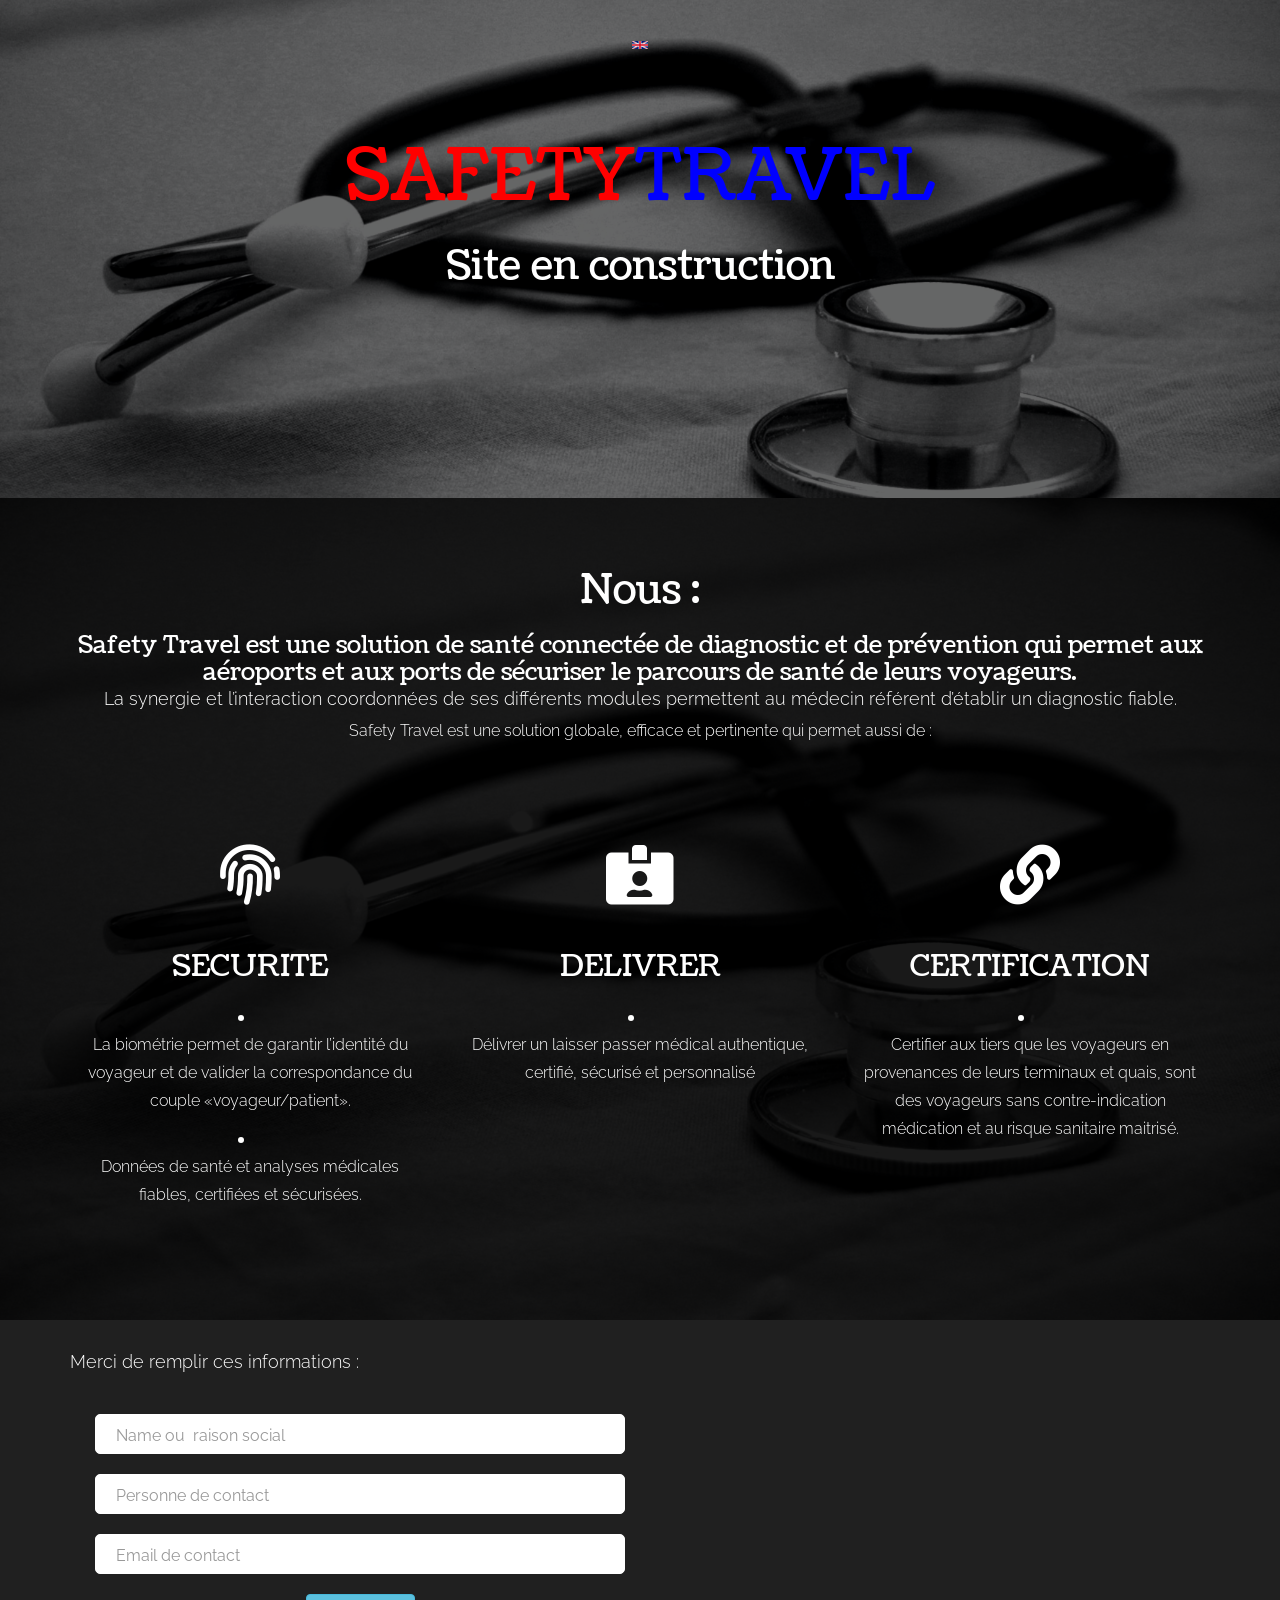
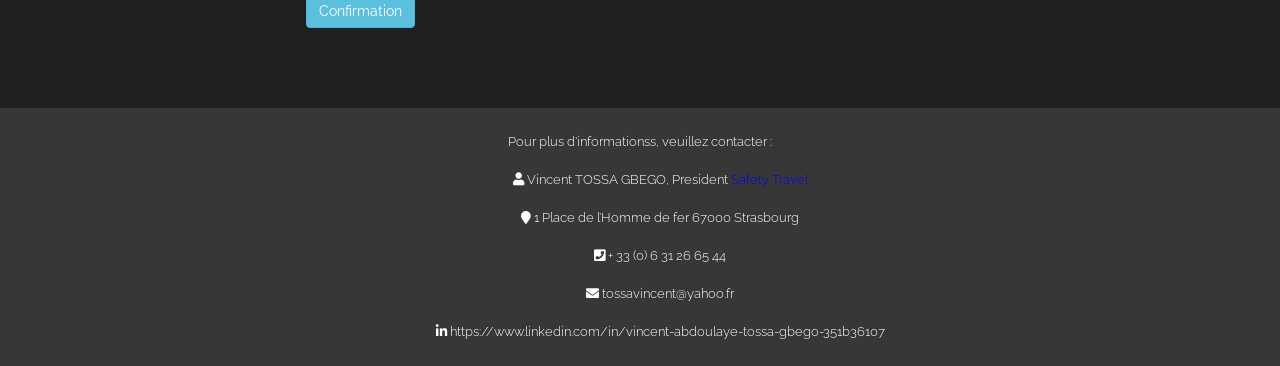
==== fr/index.html @ 39d35736 "Update index.html" ====
<!doctype html>
<html lang="fr-EU">

<head>
  <meta charset="utf-8">
  <meta http-equiv="X-UA-Compatible" content="IE=edge">
  <meta name="viewport" content="width=device-width, initial-scale=1.0">
  <meta name="description" content="">
  <meta name="author" content="">
  <title>Safety Travel</title>
  <!-- Bootstrap Core CSS -->
  <link rel="stylesheet" href="https://cdnjs.cloudflare.com/ajax/libs/font-awesome/5.9.0/css/all.min.css"
    integrity="sha512-q3eWabyZPc1XTCmF+8/LuE1ozpg5xxn7iO89yfSOd5/oKvyqLngoNGsx8jq92Y8eXJ/IRxQbEC+FGSYxtk2oiw=="
    crossorigin="anonymous" />
  <link href="css/bootstrap.min.css" rel="stylesheet" />
  <!-- Google Web Fonts -->
  <link href='http://fonts.googleapis.com/css?family=Coustard' rel='stylesheet' type='text/css'>
  <link href='http://fonts.googleapis.com/css?family=Raleway:400,300' rel='stylesheet' type='text/css'>
  <link href="font-awesome/css/font-awesome.min.css" rel="stylesheet" />
  <link href="css/style.css" rel="stylesheet" />
  <!--[if lt IE 9]>
		<script src="js/ie8-responsive-file-warning.js"></script>   
	<![endif]-->
  <!-- HTML5 Shim and Respond.js IE8 support of HTML5 elements and media queries -->
  <!-- WARNING: Respond.js doesn't work if you view the page via file:// -->
  <!--[if lt IE 9]>
      <script src="https://oss.maxcdn.com/libs/html5shiv/3.7.0/html5shiv.js"></script>
      <script src="https://oss.maxcdn.com/libs/respond.js/1.4.2/respond.min.js"></script>
    <![endif]-->
  <!-- Fav and touch icons -->
  <link rel="apple-touch-icon-precomposed" sizes="144x144" href="images/fav-144.png">
  <link rel="apple-touch-icon-precomposed" sizes="114x114" href="images/fav-114.png">
  <link rel="apple-touch-icon-precomposed" sizes="72x72" href="images/fav-72.png">
  <link rel="apple-touch-icon-precomposed" href="images/fav-57.png">
  <link rel="shortcut icon" href="images/fav.png">
</head>

<body>
  <!-- Preloader Starts -->
  <div class="loader">
  </div>
  <!-- Preloader Ends -->
  <!-- Header Section Starts -->
  <header id="header">
    <div class="header-overlay">
      <div class="container">
        <!-- Logo Starts -->
        <!-- <div data-scroll-reveal="enter top and move 50px over 1.2s" class="hexagon">
                          <i class="fa fa-user-md"></i><span></span>
                      </div> -->
        <!-- Logo Ends -->
        <!-- Main Heading Starts -->
        <div class="main-head">
          <a href="../">
            <img src="./images/united-kingdom-flag-icon-16.png" alt="Anglais">
          </a>
          <br>
          <h1 class="notranslate" id="logo" style="color:red">
            <br>
            SAFETY<span style="color:blue">TRAVEL</span></h1>
          <br>
          <h2 data-scroll-reveal="enter left and move 50px over 1.8s">
            Site en construction</h2>
          <!-- <p data-scroll-reveal="enter right and move 50px over 2.0s">
                              We are building something very cool. Stay tuned and be patient. Your patience will
                              be well paid.</p> -->
      </div>
        <!-- Main Heading Ends -->
      </div>
      <!-- Countdown Area Starts -->
      <div id="countdown-area">
        <!-- Count Down Timer Starts -->
        <!-- <ul class="countdown">
                    <li><span data-scroll-reveal="enter bottom and move 20px over 1.2s" class="days">00</span>
                        <p data-scroll-reveal="enter top and move 20px over 1.4s" class="days_ref">
                            days</p>
                    </li>
                    <li><span data-scroll-reveal="enter bottom and move 20px over 1.6s" class="hours">00</span>
                        <p data-scroll-reveal="enter top and move 20px over 1.8s" class="hours_ref">
                            hours</p>
                    </li>
                    <li><span data-scroll-reveal="enter bottom and move 2px over 2.0s" class="minutes">00</span>
                        <p data-scroll-reveal="enter top and move 20px over 2.2s" class="minutes_ref">
                            minutes</p>
                    </li>
                    <li><span data-scroll-reveal="enter bottom and move 20px over 2.4s" class="seconds">00</span>
                        <p data-scroll-reveal="enter top and move 20px over 2.6s" class="seconds_ref">
                            seconds</p>
                    </li>
                </ul> -->
        <!-- Count Down Timer Ends -->
      </div>
      <!-- Countdown Area Ends -->

    </div>
  </header>
  <!-- Header Section Ends -->

  </section>

  <!-- Services Section Starts -->
  <section id="services">
    <div class="services-overlay">
      <div class="container">
        <!-- Main Heading Starts -->
        <div class="main-head">
          <h2 data-scroll-reveal="enter top and move 50px over 1.2s">Nous : </h2>
          <h5 data-scroll-reveal="enter bottom and move 50px over 1.4s">
            <span class="notranslate"> Safety Travel est une solution de santé connectée de diagnostic et de prévention qui permet aux aéroports et aux ports de sécuriser le
            parcours de santé de leurs voyageurs.
           
          </h5>
              La synergie et l’interaction coordonnées de ses différents modules permettent au médecin référent d’établir un
              diagnostic fiable.

          <br />
         

          <p data-scroll-reveal="enter bottom and move 50px over 1.4s">
           Safety Travel est une solution globale, efficace et pertinente qui permet aussi de :
          </p>
        </div>
        <!-- Main Heading Ends -->
        <!-- Services List Starts -->
        <div id="services-blocks" class="row">

          <div data-scroll-reveal="enter bottom and move 50px over 1.6s"
            class="col-lg-4 col-md-4 col-sm-12 col-xs-12 sblock">
            <span class="fa fa-fingerprint"></span>
            <h4> SECURITE</h4>
            <li>
              <p>La biométrie permet de garantir l’identité du voyageur et de valider la correspondance du couple «voyageur/patient».</p>
            </li>
            <li>
              <p>Données de santé et analyses médicales fiables, certifiées et sécurisées.</p>
            </li>
          </div>


          <div data-scroll-reveal="enter bottom and move 50px over 1.8s"
            class="col-lg-4 col-md-4 col-sm-12 col-xs-12 sblock">
            <span class="fa fa-id-card-alt"></span>

            <h4>DELIVRER</h4>
            <li>
              <p>

                Délivrer un laisser passer médical authentique, certifié, sécurisé et personnalisé

              </p>
            </li>
          </div>

          <div data-scroll-reveal="enter top and move 50px over 1.7s"
            class="col-lg-4 col-md-4 col-sm-12 col-xs-12 sblock">
            <span class="fa fa-link"></span>
            <h4> CERTIFICATION</h4>
            <li>
              <p>
                Certifier aux tiers que les voyageurs en provenances de leurs terminaux et quais, sont des voyageurs sans
                contre-indication médication et au risque sanitaire maitrisé.
              </p>
            </li>
          </div>
        </div>
        <!-- Services List Ends -->
      </div>
    </div>
  </section>
  <!-- Services Section Ends -->
  <!-- Contact Us Section Starts -->
  <section id="contact">
    <div class="container">
      <!-- Main Heading Starts -->
      <!-- <div class="main-head">
                <h2 data-scroll-reveal="enter top and move 50px over 1.2s" class="MT40">
            </div> -->
      <br>
     Merci de remplir ces informations : </h2>
      <!-- Main Heading Ends -->
      <!-- Form & Address Blocks Starts -->
      <div class="center">
        <br>
        <!-- Contact Form Starts -->
        <div data-scroll-reveal="enter left and move 50px over 1.6s" id="contact-area"
          class="col-lg-6 col-md-6 col-sm-12 col-xs-12">
          <form id="contact-form" class="contact-form" name="contact-form" method="post">

            <div class="form-group">
              <input type="text" name="name" class="form-control" required placeholder="Name ou  raison social ">
            </div>
            <div class="form-group">
              <input type="text" name="contact" class="form-control" required placeholder="Personne de contact ">
            </div>
            <div class="form-group">
              <input type="email" name="email" class="form-control" required placeholder="Email de contact ">
            </div>
            <div class="form-group">
              <button type="submit" class="btn btn-info">Confirmation </button>
            </div>
          </form>
        </div>
        <!-- Contact Form Ends -->
        <!-- Contact Address Starts -->
        <!-- <div data-scroll-reveal="enter right and move 50px over 1.8s" class="col-lg-6 col-md-6 col-sm-12 col-xs-12">
                    <p>
                    </p>
                </div> -->
        <!-- Contact Address Ends -->
      </div>
      <!-- Form & Address Blocks Ends -->
    </div>
  </section>
  <!-- Contact Us Section Ends -->
  <!-- Footer Starts -->
  <footer id="footer">
    <div class="container">
      <!-- Copyright Starts -->
      <div data-scroll-reveal="enter bottom and move 50px over 1.2s">
        <p data-scroll-reveal="enter over 3.2s">
          Pour plus d'informationss, veuillez contacter :</p>
      </div>
      <ul class="info">
        <p><i class="fa fa-user aria-hidden=true"></i> Vincent TOSSA GBEGO, President <span class="notranslate"
            style="color:blue"> Safety Travel</span></p>
        <p><i class="fa fa-map-marker"></i> 1 Place de l’Homme de fer 67000 Strasbourg</p>
        <p><i class="fa fa-phone-square"></i> +&nbsp;33 (0) 6 31 26 65 44</p>
        <p><i class="fa fa-envelope"></i> tossavincent@yahoo.fr </p>
        <p><i class="fab fa-linkedin-in" aria-hidden="true"></i><a
            href="https://www.linkedin.com/in/vincent-abdoulaye-tossa-gbego-351b36107">
            https://www.linkedin.com/in/vincent-abdoulaye-tossa-gbego-351b36107</a></p>
      </ul>
    </div>
    <!-- Copyright Ends -->
  </footer>
  <!-- Footer Ends -->
  <!-- Bootstrap core JavaScript -->
  <script src="js/jquery-1.11.1.min.js" type="text/javascript"></script>
  <script src="js/bootstrap.min.js" type="text/javascript"></script>
  <script src="js/jquery.backstretch.min.js" type="text/javascript"></script>
  <script src="js/scrollReveal.js" type="text/javascript"></script>
  <script src="js/jquery.downCount.js" type="text/javascript"></script>
  <script src="js/custom.js" type="text/javascript"></script>

</body>

</html>
---- fr/css/style.css ----
/* See Soon - Coming Soon/Under Construction Responsive Template
Author: EGrappler.com
Tags: Dark, coming soon, under construction, black, one column
*/

body{
	background:#202020;
	color:#fff;
	font:18px/28px 'Raleway', sans-serif;
	font-weight:300;
}

/* General  */

a, a:hover, a:focus{
	color:#fff;
}
a:hover{
}
a:focus{
	outline:none;
}
h1, h2, h3, h4, h5, h6{
	font-family:'Coustard', sans-serif;
	margin:0;
	padding:0;
	font-weight:300;
}
h1{
	font-size:72px;
}
h2{
	font-size:40px;
}
h3{
	font-size:36px;
}
h4{
	font-size:30px;
}
h5{
	font-size:24px;
}
h6{
	font-size:18px;
}

.center{

	margin: auto;
  width: 100%;
  padding: 10px;
}



.loader {
	position:fixed;
	left:0;
	top:0;
	width:100%;
	height:100%;
	z-index:9999;
	background:#000 url(../images/loader.gif) 50% 50% no-repeat;
}

/* Header  */

#header{
}
	.header-overlay{
		background:rgba(0, 0, 0, 0.6);
		padding:30px 0;		
	}
	 
.hexagon {
  position: relative;
  width: 70px; 
  height: 40.41px;
  background-color: #05c3f9 ;
  margin: 90px auto 140px auto;
  box-shadow: 0 0 10px rgba(0,0,0,0.35);
}

.hexagon:before,
.hexagon:after {
  content: "";
  position: absolute;
  z-index: 1;
  width: 49.50px;
  height: 49.50px;
  -webkit-transform: scaleY(0.5774) rotate(-45deg);
  -ms-transform: scaleY(0.5774) rotate(-45deg);
  transform: scaleY(0.5774) rotate(-45deg);
  background-color: inherit;
  left: 10.2513px;
  box-shadow: 0 0 10px rgba(0,0,0,0.35);
}

.hexagon:before {
  top: -24.7487px;
}

.hexagon:after {
  bottom: -24.7487px;
}

/*cover up extra shadows*/
.hexagon span {
  display: block;
  position: absolute;
  top:0px;
  left: 0;
  width:70px;
  height:40.4145px;
  z-index: 2;
  background: inherit;
}

	.logo{
		text-align:center;
		padding:30px 0;
		background:#05c3f9;
		width:12%;
		margin:0 auto;
	}
.hexagon i { font-size: 50px;
color: #fff;
position: absolute;
left: 35%;
z-index: 10;
top: -13%; }
	#header .main-head h2, #header .main-head h4{
		font-weight:300;
	}
	#header .main-head h4{
		line-height:40px;
	}
	
/* Countdown  */	
	
	#countdown-area{
		
		padding:40px 0;
		margin:0 0 40px;
	}
		ul.countdown{
			list-style:none;
			margin:0;
			padding:0;
			display:block;
			text-align:center;
		}
			ul.countdown li{
				display:inline-block;
				margin:0 20px;
				padding:0;
			}
				ul.countdown li span{
					font-family:'Coustard', sans-serif;
					width:100px;
					display:block;
					font-size:48px;
				}
			ul.countdown li.seperator{
				font-size:80px;
				line-height:70px;
				vertical-align:top;
			}
				ul.countdown li p{
					color: rgba(255,255,255,0.5);
					font-size: 18px;
					text-transform:capitalize;
					margin:0;
					padding:15px 0 30px 0;
				}
				

/* Main Heading Style Starts */

	.main-head{
		text-align:center;
		padding:0 0 40px;
	}
		.main-head h2, .main-head p{
		}
		.main-head h2{
			padding:0 0 20px;
		}
		.main-head p{
			font-size:24px;
			line-height:36px;
		}
		

/* Services */

#services{
}
.sblock{border:1px solid transparent; -webkit-transition: all 0.5s ease;
					   -moz-transition: all 0.5s ease;
					     -o-transition: all 0.5s ease;
					       }
.sblock:hover { border:1px solid rgba(5, 195, 249, 0.5); background:rgba(5, 195, 249, 0.5); }

#services p { font-size:16px; }
	.services-overlay{
		background:rgba(0, 0, 0, 0.9);
		padding:70px 0;
	}
	#services-blocks{
	}
		#services-blocks div{
			text-align:center;
			padding:20px 20px 30px 20px;
		}
			#services-blocks div span.fa{
				
				width:110px;
				height:110px;
				line-height:110px;
				font-size:60px;
				
				color:rgba(255,255,255,1);
				-webkit-border-radius:50%;
				   -moz-border-radius:50%;
						border-radius:50%;
			}
			#services-blocks h4{
				padding:20px 0;
			}

/* Contact  */

input { border: 1px solid #fff !important; -webkit-box-shadow: none !important;
box-shadow: none !important; }
.#contact{
	background:#05c3f9;
	padding:50px 0;
}	
.MT40 { margin-top:40px;}
#contact p { font-size:16px;}
	#contact-area{
	}
		#contact-area h3{
			padding:0 0 38px 0;
		}
		#contact-form{
		}
			#contact-form .form-group{
				margin:0 0 20px;
			}
				#contact-form .form-control{
					
					font-size:16px;
					font-weight:400;
					-webkit-border-radius:5px;
					   -moz-border-radius:5px;
					        border-radius:5px;
					
				}
				#contact-form .form-control:focus{
					border-color:#fff;
				}
				#contact-form input.form-control{
					height:40px;
					line-height:40px !important;
					padding:3px 20px 0;
				}
				
				
		

/* Footer  */

#footer{
	padding:10px 0;
	margin-top:40px;
	font-size:13px;
	text-align:center;
	background:rgba(255,255,255,0.1)
}

#footer p {margin:10px; }
	
	
	/* Responsive */
	
	
		
/* Contact Style Starts */

	#contact h3, .address, #contact-form .form-group{
		text-align:center;
	}
	#contact-area{
		padding-bottom:20px;
	}
	
}



@media (max-width: 767px) {

/* Countdown Style Starts */

	ul.countdown li{
		display:inline-block;
		margin:5px;
		padding:0;
	}
		ul.countdown li span{
			width:100px;
			height:100px;
			display:block;
			font-size:48px;
			font-weight:300;
			line-height:100px;
			border:2px solid #fff;
			-webkit-border-radius:50%;
			   -moz-border-radius:50%;
					border-radius:50%;
		}
		ul.countdown li p{
			padding:15px 0;
		}

/* Contact Style Starts */

	#contact h3, .address, #contact-form .form-group{
		text-align:center;
	}
	#contact-area{
		padding-bottom:20px;
	}

/* Footer Style Starts */

	#footer ul.sm-links li a span{
		width:45px;
		height:45px;
		line-height:42px;
		font-size:20px;
	}
	.copyright{
		font-size:16px;
	}
	
}
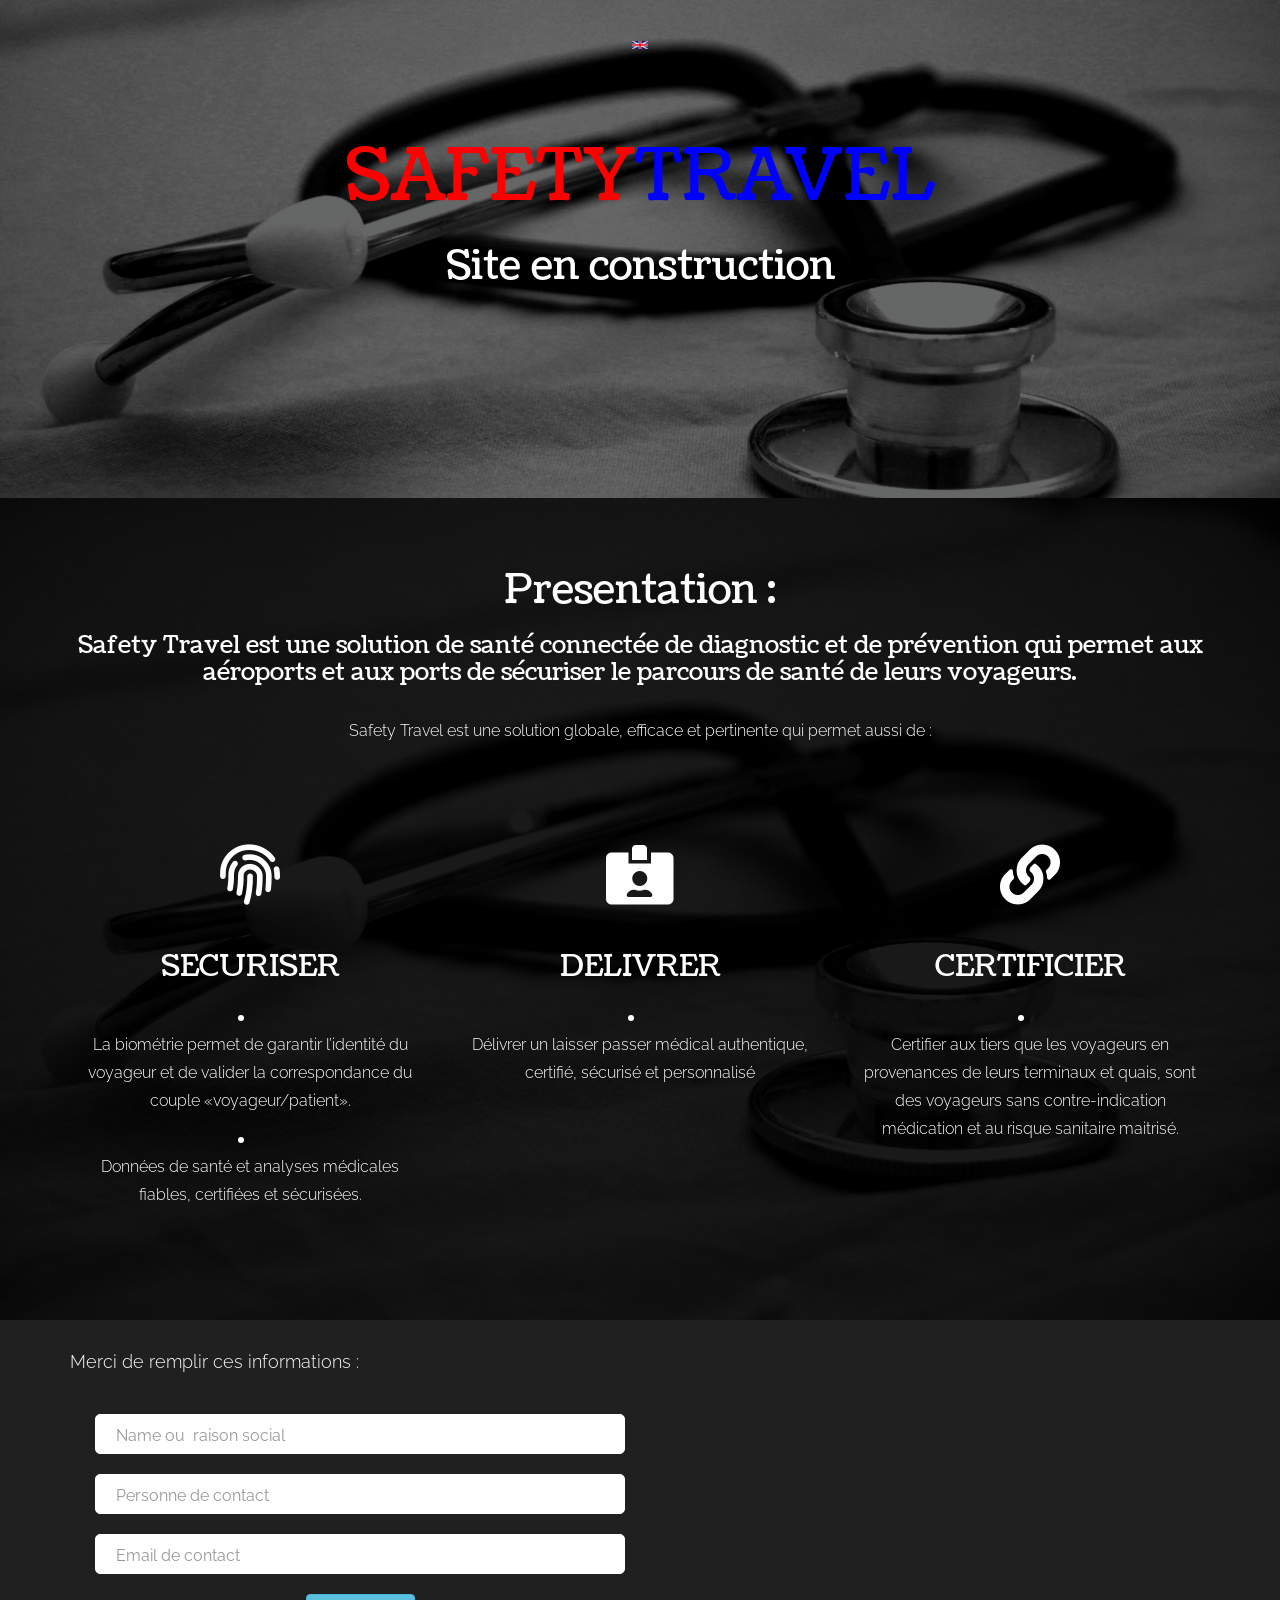
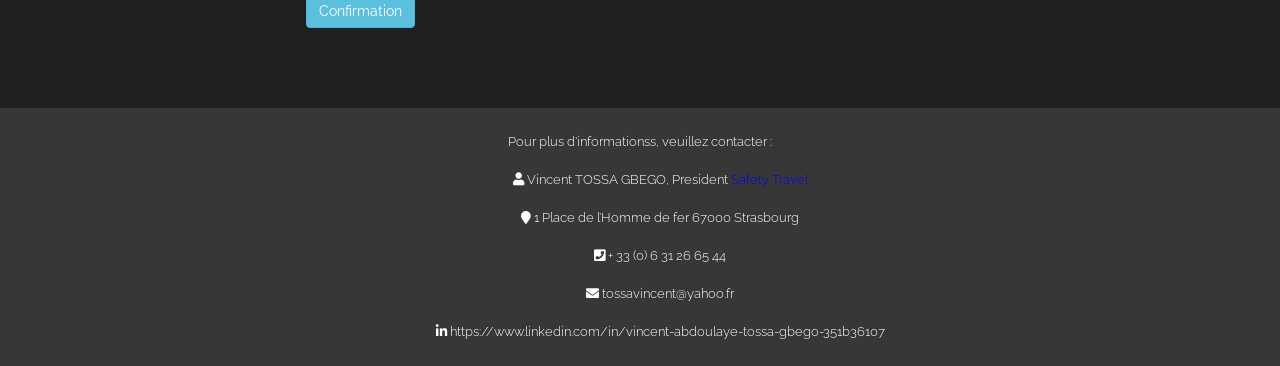
==== commit 42de666a: "Update index.html" ====
--- a/fr/index.html
+++ b/fr/index.html
@@ -104,14 +104,13 @@
       <div class="container">
         <!-- Main Heading Starts -->
         <div class="main-head">
-          <h2 data-scroll-reveal="enter top and move 50px over 1.2s">Nous : </h2>
+          <h2 data-scroll-reveal="enter top and move 50px over 1.2s">Presentation : </h2>
           <h5 data-scroll-reveal="enter bottom and move 50px over 1.4s">
             <span class="notranslate"> Safety Travel est une solution de santé connectée de diagnostic et de prévention qui permet aux aéroports et aux ports de sécuriser le
             parcours de santé de leurs voyageurs.
            
           </h5>
-              La synergie et l’interaction coordonnées de ses différents modules permettent au médecin référent d’établir un
-              diagnostic fiable.
+              
 
           <br />
          
@@ -127,7 +126,7 @@
           <div data-scroll-reveal="enter bottom and move 50px over 1.6s"
             class="col-lg-4 col-md-4 col-sm-12 col-xs-12 sblock">
             <span class="fa fa-fingerprint"></span>
-            <h4> SECURITE</h4>
+            <h4> SECURISER</h4>
             <li>
               <p>La biométrie permet de garantir l’identité du voyageur et de valider la correspondance du couple «voyageur/patient».</p>
             </li>
@@ -154,7 +153,7 @@
           <div data-scroll-reveal="enter top and move 50px over 1.7s"
             class="col-lg-4 col-md-4 col-sm-12 col-xs-12 sblock">
             <span class="fa fa-link"></span>
-            <h4> CERTIFICATION</h4>
+            <h4> CERTIFICIER</h4>
             <li>
               <p>
                 Certifier aux tiers que les voyageurs en provenances de leurs terminaux et quais, sont des voyageurs sans
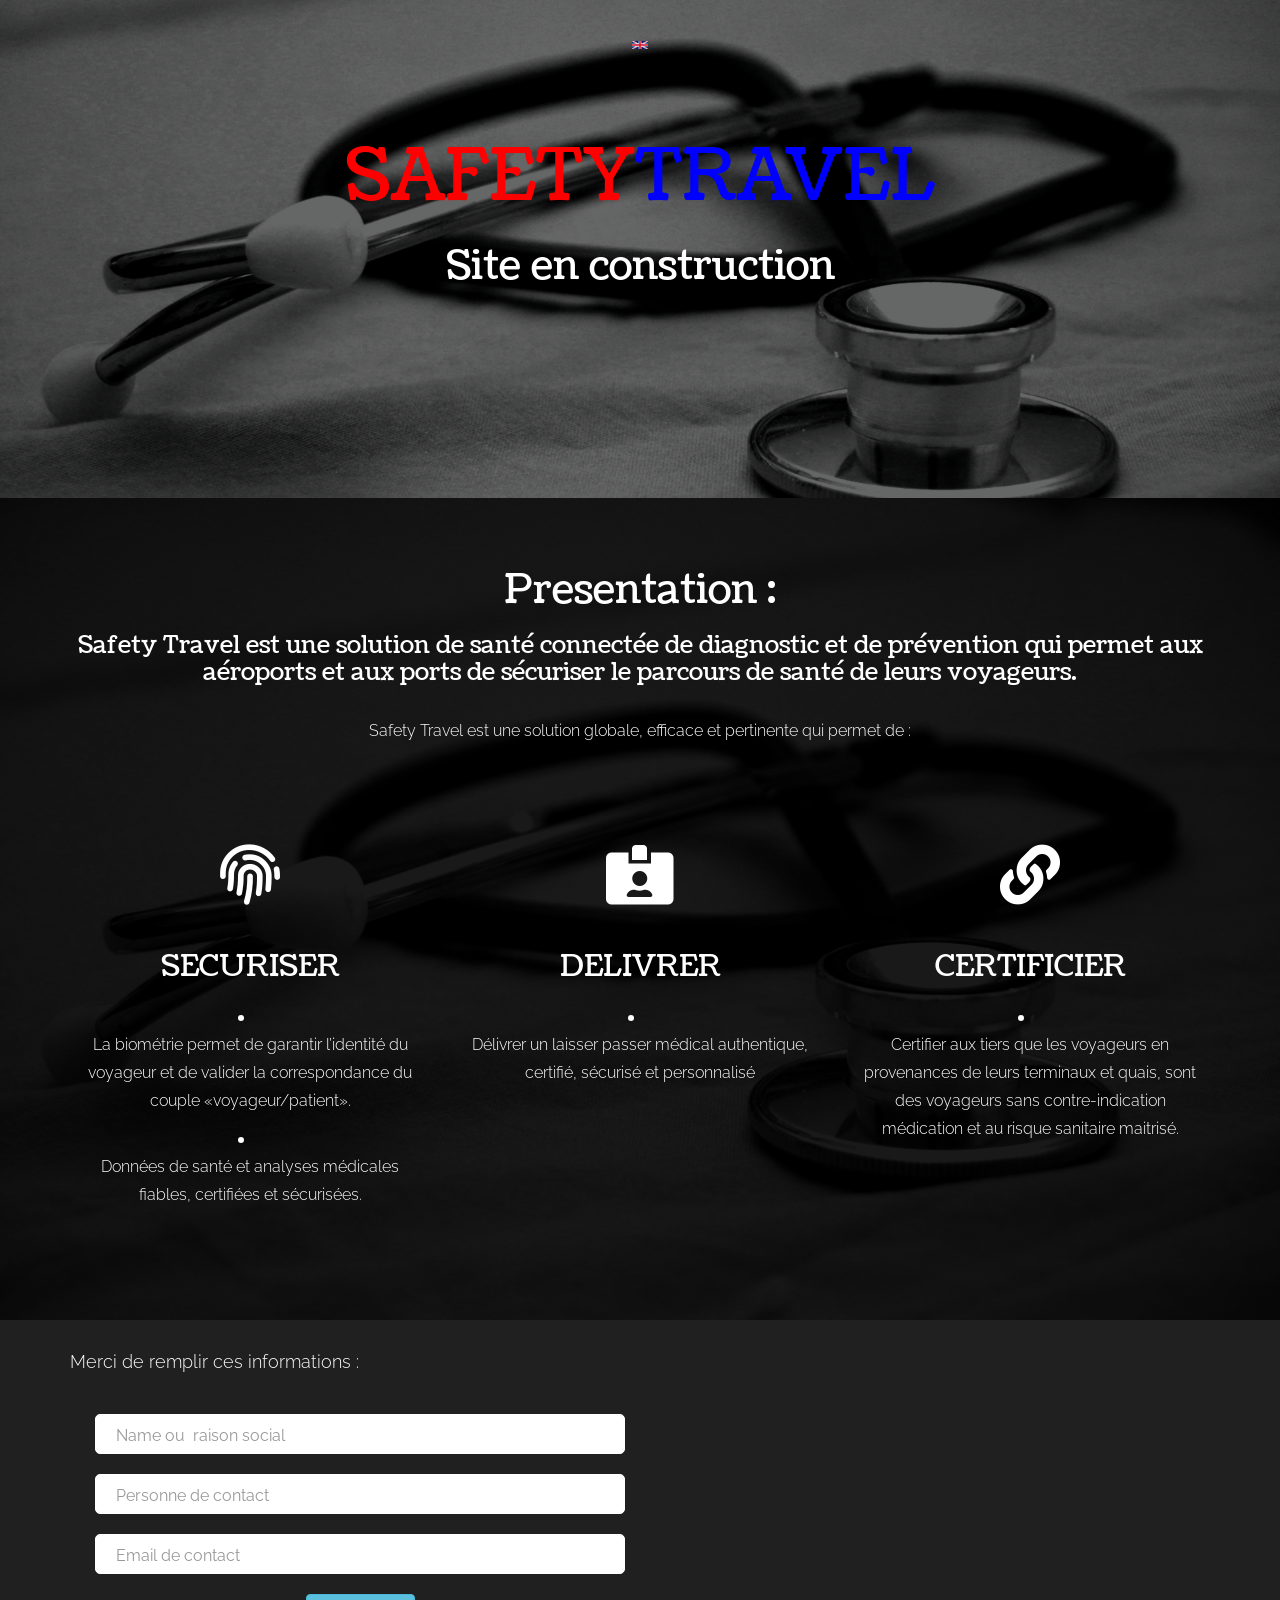
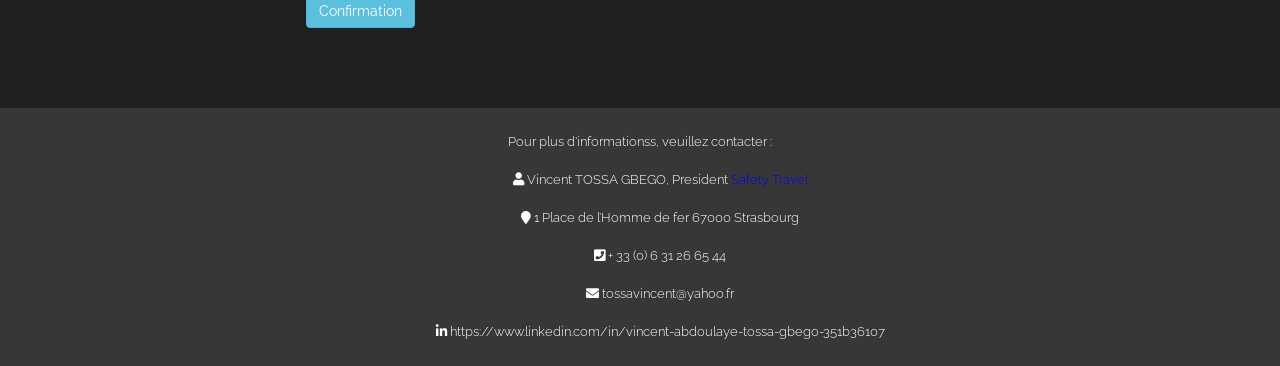
==== commit bd1f4d2d: "Update index.html" ====
--- a/fr/index.html
+++ b/fr/index.html
@@ -116,7 +116,7 @@
          
 
           <p data-scroll-reveal="enter bottom and move 50px over 1.4s">
-           Safety Travel est une solution globale, efficace et pertinente qui permet aussi de :
+           Safety Travel est une solution globale, efficace et pertinente qui permet de :
           </p>
         </div>
         <!-- Main Heading Ends -->
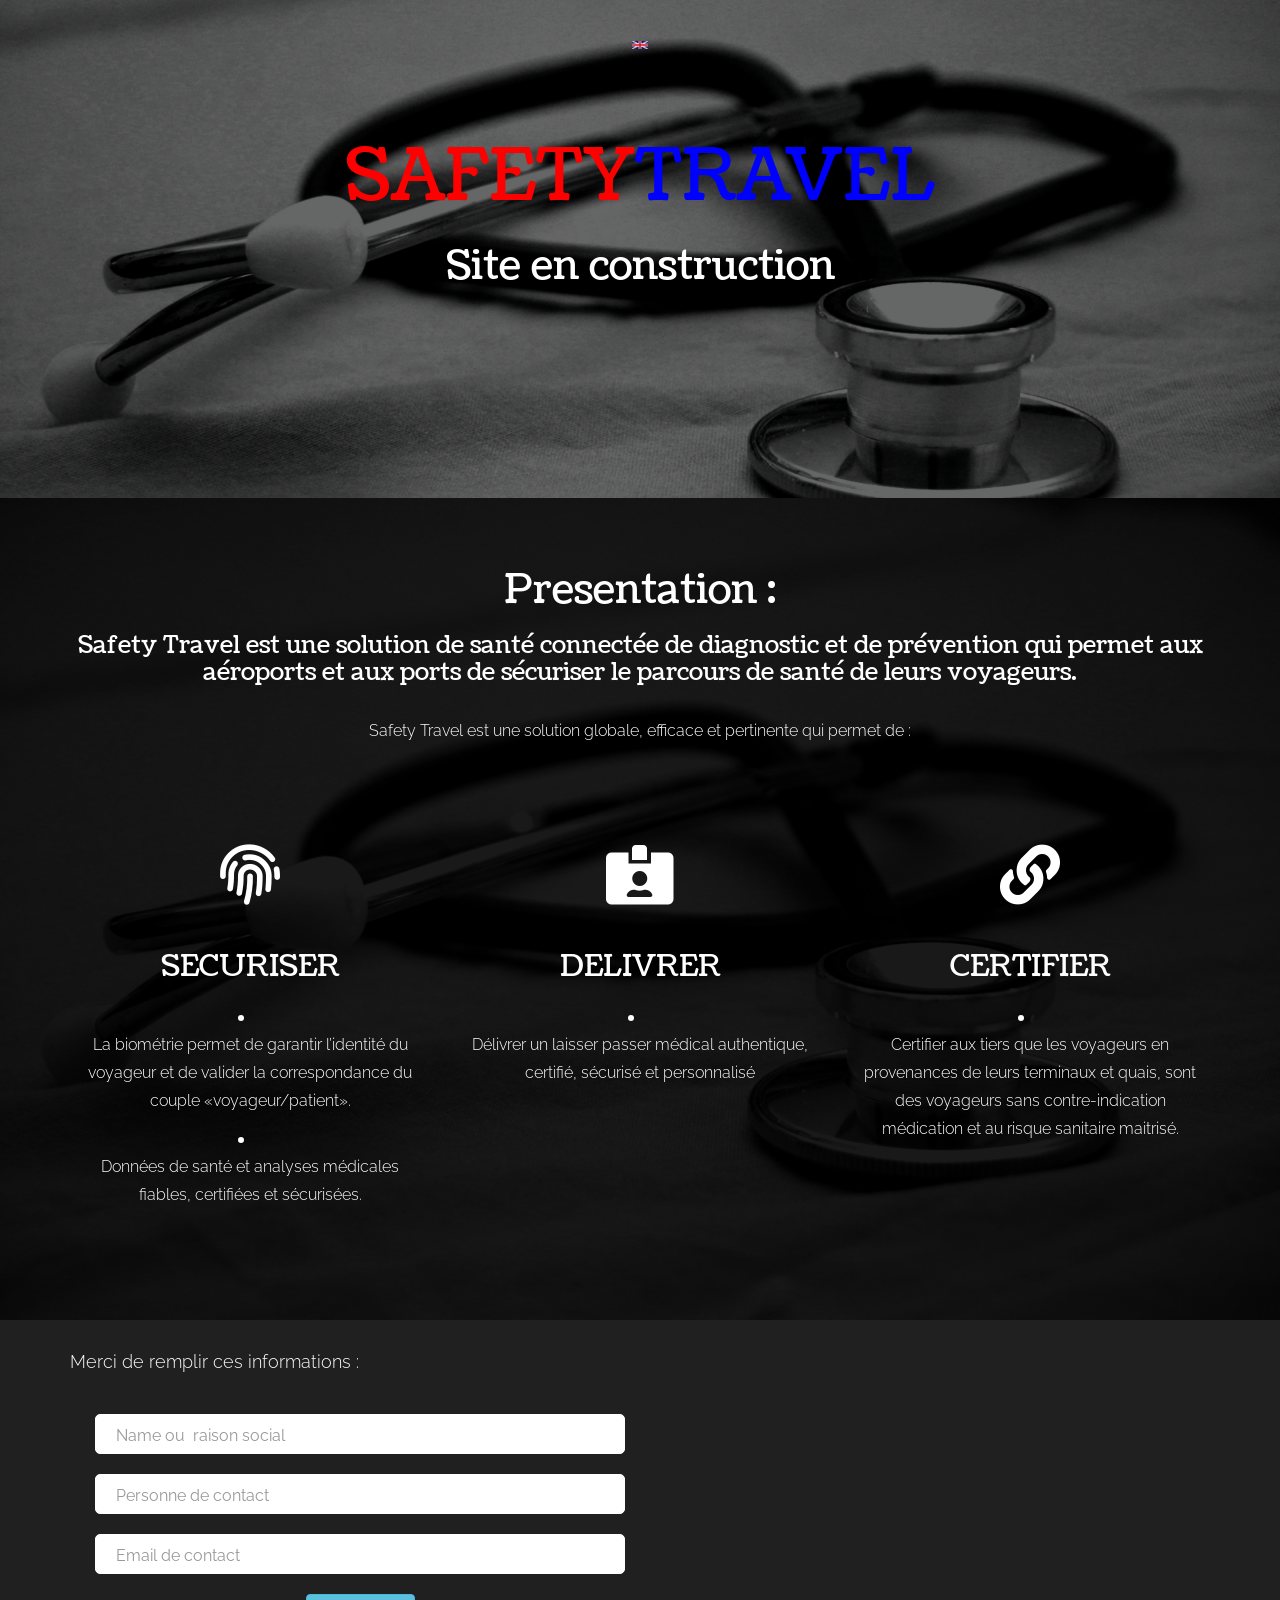
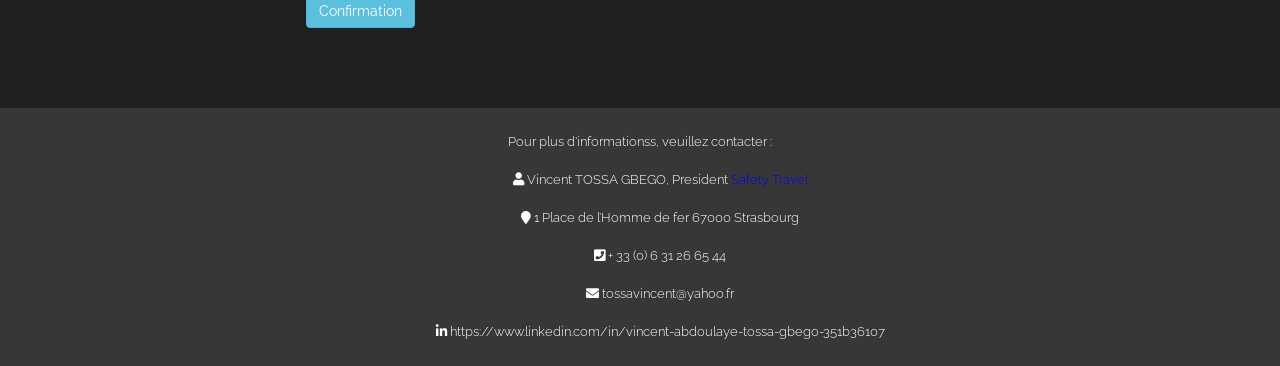
==== commit 716d897f: "Update index.html" ====
--- a/fr/index.html
+++ b/fr/index.html
@@ -153,7 +153,7 @@
           <div data-scroll-reveal="enter top and move 50px over 1.7s"
             class="col-lg-4 col-md-4 col-sm-12 col-xs-12 sblock">
             <span class="fa fa-link"></span>
-            <h4> CERTIFICIER</h4>
+            <h4> CERTIFIER</h4>
             <li>
               <p>
                 Certifier aux tiers que les voyageurs en provenances de leurs terminaux et quais, sont des voyageurs sans
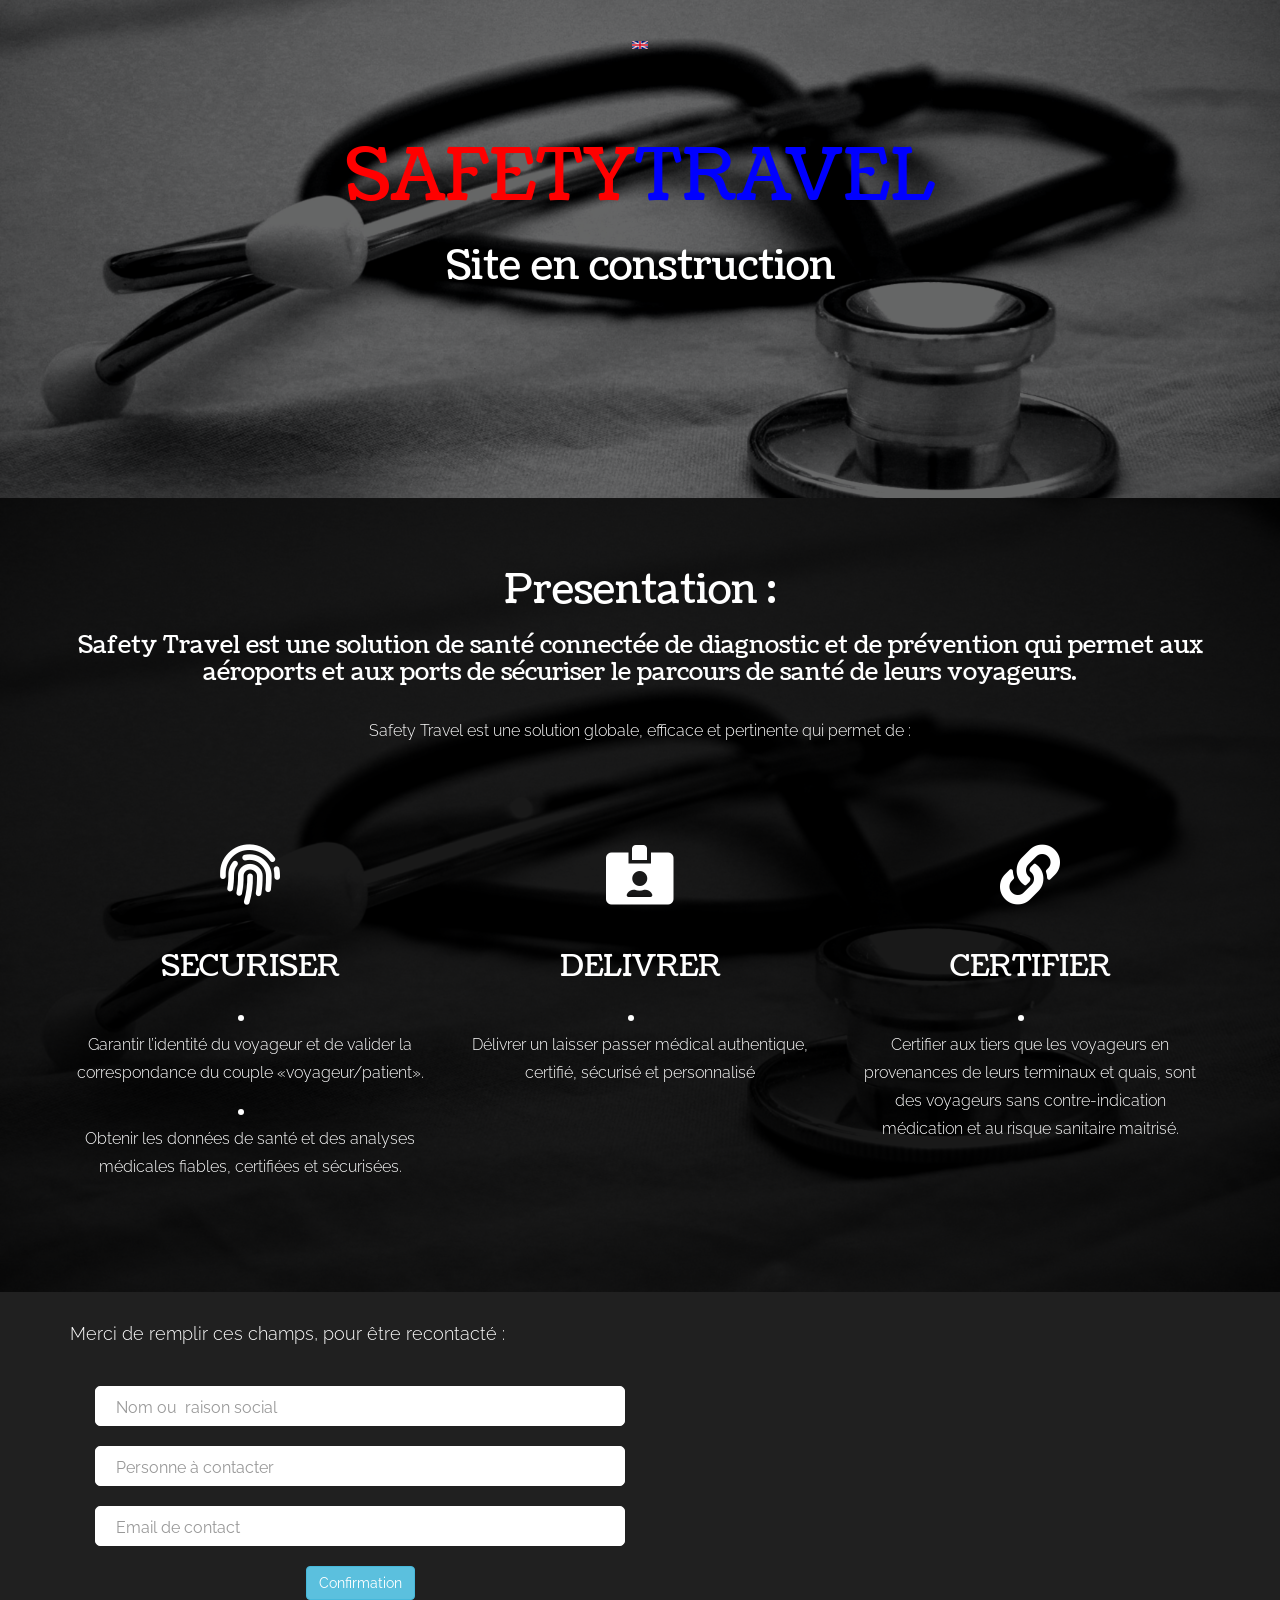
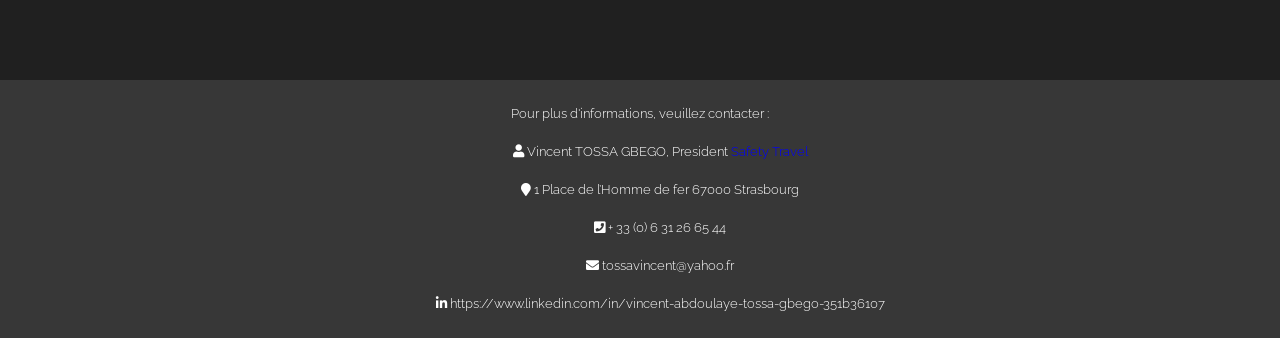
==== commit 3e3562e4: "Update index.html" ====
--- a/fr/index.html
+++ b/fr/index.html
@@ -128,10 +128,10 @@
             <span class="fa fa-fingerprint"></span>
             <h4> SECURISER</h4>
             <li>
-              <p>La biométrie permet de garantir l’identité du voyageur et de valider la correspondance du couple «voyageur/patient».</p>
-            </li>
-            <li>
-              <p>Données de santé et analyses médicales fiables, certifiées et sécurisées.</p>
+              <p>Garantir l’identité du voyageur et de valider la correspondance du couple «voyageur/patient».</p>
+            </li>
+            <li>
+              <p>Obtenir les données de santé et des analyses médicales fiables, certifiées et sécurisées.</p>
             </li>
           </div>
 
@@ -175,7 +175,7 @@
                 <h2 data-scroll-reveal="enter top and move 50px over 1.2s" class="MT40">
             </div> -->
       <br>
-     Merci de remplir ces informations : </h2>
+     Merci de remplir ces champs, pour être recontacté : </h2>
       <!-- Main Heading Ends -->
       <!-- Form & Address Blocks Starts -->
       <div class="center">
@@ -186,10 +186,10 @@
           <form id="contact-form" class="contact-form" name="contact-form" method="post">
 
             <div class="form-group">
-              <input type="text" name="name" class="form-control" required placeholder="Name ou  raison social ">
-            </div>
-            <div class="form-group">
-              <input type="text" name="contact" class="form-control" required placeholder="Personne de contact ">
+              <input type="text" name="name" class="form-control" required placeholder="Nom ou  raison social ">
+            </div>
+            <div class="form-group">
+              <input type="text" name="contact" class="form-control" required placeholder="Personne à contacter ">
             </div>
             <div class="form-group">
               <input type="email" name="email" class="form-control" required placeholder="Email de contact ">
@@ -217,7 +217,7 @@
       <!-- Copyright Starts -->
       <div data-scroll-reveal="enter bottom and move 50px over 1.2s">
         <p data-scroll-reveal="enter over 3.2s">
-          Pour plus d'informationss, veuillez contacter :</p>
+          Pour plus d'informations, veuillez contacter :</p>
       </div>
       <ul class="info">
         <p><i class="fa fa-user aria-hidden=true"></i> Vincent TOSSA GBEGO, President <span class="notranslate"
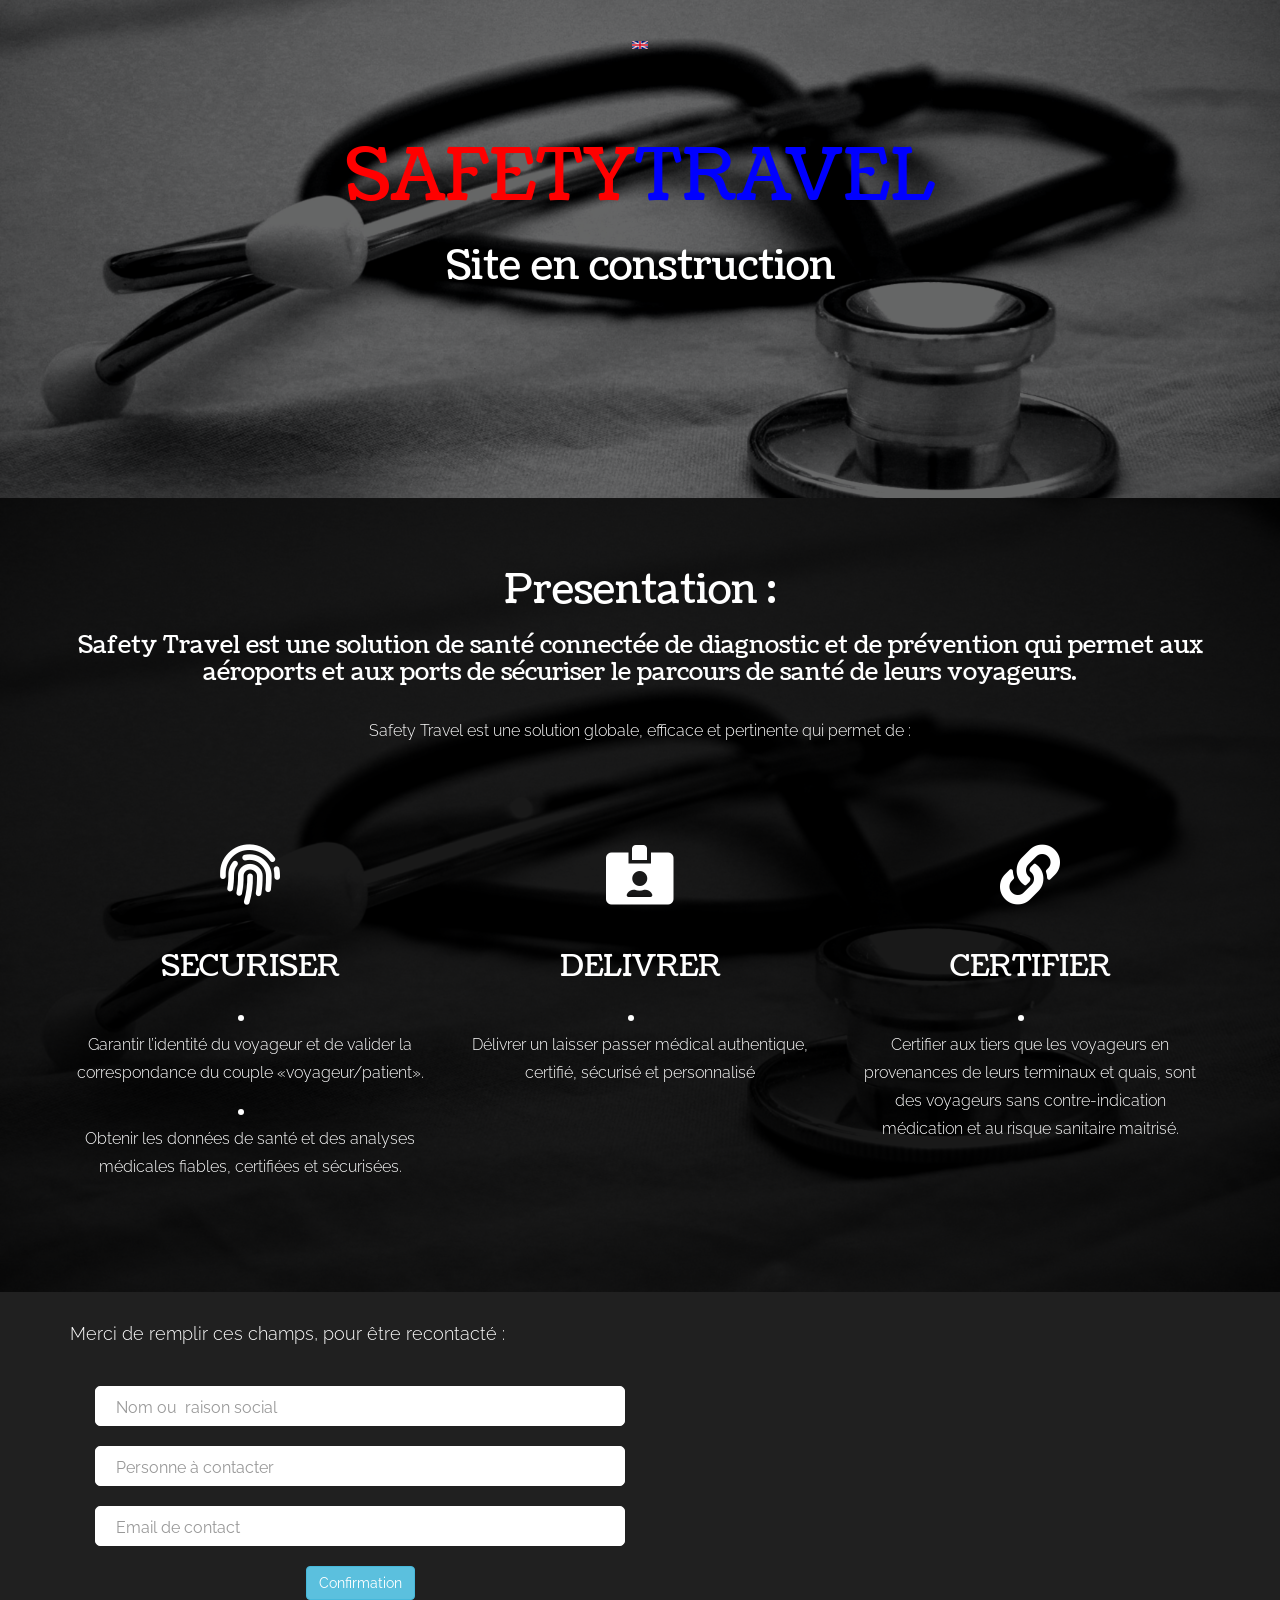
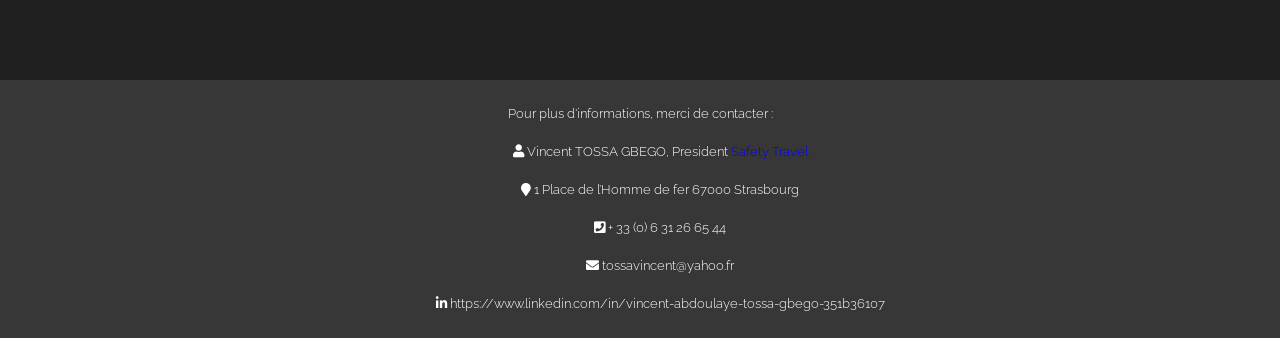
==== commit a0edaefd: "Update index.html" ====
--- a/fr/index.html
+++ b/fr/index.html
@@ -217,7 +217,7 @@
       <!-- Copyright Starts -->
       <div data-scroll-reveal="enter bottom and move 50px over 1.2s">
         <p data-scroll-reveal="enter over 3.2s">
-          Pour plus d'informations, veuillez contacter :</p>
+          Pour plus d'informations, merci de contacter :</p>
       </div>
       <ul class="info">
         <p><i class="fa fa-user aria-hidden=true"></i> Vincent TOSSA GBEGO, President <span class="notranslate"
